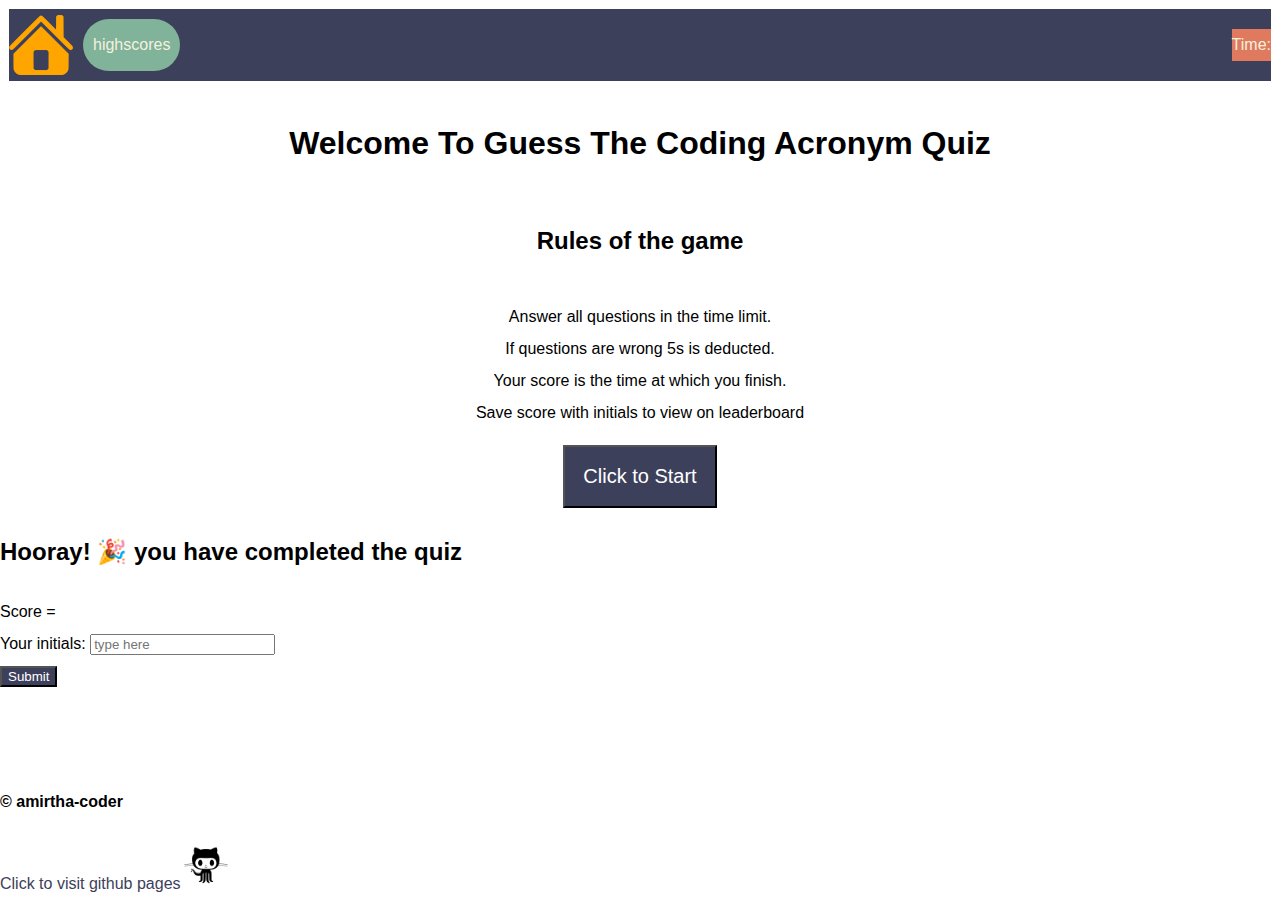
==== index.html @ 27b02e6e "question elements created in javascript" ====
<!DOCTYPE html>
<html lang="en">
  <head>
    <meta charset="UTF-8" />
    <meta http-equiv="X-UA-Compatible" content="IE=edge" />
    <meta name="viewport" content="width=device-width, initial-scale=1.0" />
    <link rel="stylesheet" href="./assets/css/styles.css" />
    <title>Code Quiz</title>
  </head>
  <body class="body-container">
    <header class="header">
      <nav class="nav-container">
        <a href="./index.html" class="home">
          <img src="./assets/images/logo.png" alt="quiz" class="logo-img" />
        </a>
        <a href="./highscores.html" class="highscores">highscores</a>
      </nav>
      <section class="timer"id=timerSection>
          <div id="timerDiv">Time:<span id="timer"> </span></div>
        </section>
    </header>
    <main class="main" id="main">
      <section id="start-section">
        <h1 class="h1">Welcome to guess the coding acronym quiz</h1>
        <div class="start-container">
          <h2>Rules of the game</h2>
          <div class="start-item">
            <ul>
              <li>Answer all questions in the time limit.</li>
              <li>If questions are wrong 5s is deducted.</li>
              <li>Your score is the time at which you finish.</li>
              <li>Save score with initials to view on leaderboard</li>
            </ul>
          </div>
          <div class="start-btn-container">
            <button class="start-btn" id="start-btn">Click to Start</button>
          </div>
        </div>
      </section>
         <!-- <section id="answer-option-section">
        <h2>1. What does HTML stand for?</h2>
        <ul class="answer-options">
          <li class="answer-option">Hypertext Markup Language</li>
          <li class="answer-option">Hypertag Markup Language</li>
          <li class="answer-option">How to move a link</li>
          <li class="answer-option">Hypercool text markup language</li>
          <div></div>
        </ul>
      </section>
      <section id="answer-option-section">
        <h2>2. What does CSS stand for?</h2>
        <ul class="answer-options">
          <li class="answer-option">Cascading Stylesheet</li>
          <li class="answer-option">Cool Styling Shines</li>
          <li class="answer-option">Create Style Sheet</li>
          <li class="answer-option">Cascading StyledSheets</li>
          <div></div>
        </ul>
      </section>
      <section id="answer-option-section">
        <h2>3. What does js stand for?</h2>
        <ul class="answer-options">
          <li class="answer-option">javascript</li>
          <li class="answer-option">jellosandwitch</li>
          <li class="answer-option">javascore</li>
          <li class="answer-option">jqueryscript</li>
        </ul>
        <div></div>
      </section>
      <section id="answer-option-section">
        <h2>4. What does DOM stand for</h2>
        <ul class="answer-options">
          <li class="answer-option">Document Object Model</li>
          <li class="answer-option">Data Object model</li>
          <li class="answer-option">Data Operation Model</li>
          <li class="answer-option">Document Object Model</li>
        </ul>
        <div></div>
      </section>
      <section id="answer-option-section">
        <h2>5. What does API stand for?</h2>
        <ul class="answer-options">
          <li class="answer-option">Application Programming Interface</li>
          <li class="answer-option">Apparent Programming Interface</li>
          <li class="answer-option">Application Pre Interface</li>
          <li class="answer-option">Application Programming Information</li>
        </ul>
        <div id="rightwrong"></div>
      </section> -->
<section class="quiz-complete" id="quiz-complete">
  <h2 class="gameover">Hooray! 🎉 you have completed the quiz</h2>
</section>
      <section class="form-section">
        <form class="id">
          <div class="fill-name-input">Score =</div>
          <label for="initals"> Your initials: </label>
          <input
            type="text"
            id="initials"
            name="initial"
            placeholder="type here"
          />
          <div><button class=submit-btn id=submit-btn type="submit">Submit</button></div>
          <div></div>
        </form>
      </section>
    </main>
    <footer class="footer">
      <h4>&copy amirtha-coder</h4>
      <a class="link-text" href=https://github.com/amirtha-coder a target=”_blank”> Click to visit github pages<img class="githubicon" src="./assets/images/githubicon.png" ></a>
      <script src="./assets/js/index.js"></script>
    </footer>
  </body>
</html>
---- assets/css/styles.css ----
:root {
  /* CSS HEX */
  --eggshell: #f4f1deff;
  --terra-cotta: #e07a5fff;
  --independence: #3d405bff;
  --green-sheen: #81b29aff;
  --deep-champagne: #f2cc8fff;
}

* {
  box-sizing: border-box;
  font-family: Arial, Helvetica, sans-serif;
}

html {
  font-size: 10px;
}

.body-container {
  margin: 0;
  line-height: 2;
  font-size: 1.6rem;
  display: flex;
  flex-direction: column;
  height: 100vh;
}

.header {
  display: flex;
  flex-direction: row;
  justify-content: space-between;
  align-items: center;
  background-color: var(--independence);
  margin: 1vh;
}

.nav-container {
  display: flex;
  flex-direction: row;
  justify-content: space-between;
  align-items: center;
  background-color: var(--independence);
}

.home {
  display: flex;
  align-items: center;
}

.home:hover {
  background-color: var(--eggshell);
}

.highscores:hover {
  background-color: var(--eggshell);
  color: var(--independence);
}

.logo-img {
  width: 6.4rem;
  height: 6.4rem;
  object-fit: contain;
}

.highscores {
  text-decoration: none;
  color: var(--eggshell);
  background-color: var(--green-sheen);
  border-radius: 40rem;
  padding: 1rem;
  margin: 1rem;
}

.timer {
  color: var(--eggshell);
  background-color: var(--terra-cotta);
  display: flex;
  flex-direction: row;
}

.main {
  flex-grow: 2;
}

.h1 {
  text-align: center;
  text-transform: capitalize;
}

.start-btn-container,
.start-container {
  display: flex;
  flex-direction: column;
  justify-content: center;
  align-items: center;
}

.start-item {
  display: flex;
  flex-direction: column;
}

.start-container ul {
  padding-left: 0;
}
.start-container li {
  text-align: center;
  list-style: none;
}

.start-btn {
  text-decoration-style: none;
  background-color: var(--independence);
  color: #ffffff;
  padding: 2vh;
  font-size: 2rem;
}
.start-btn:hover {
  cursor: pointer;
}

.answer-options {
  list-style: none;
  padding-left: 0;
  margin: 0px;
}

.answer-option {
  list-style: none;
  text-decoration-style: none;
  background-color: var(--green-sheen);
  margin: 1rem;
  width: fit-content;
  text-align: center;
  border-radius: 0.4rem;
  padding: 0.5rem;
}

.answer-option:hover,
.submit-btn:hover {
  cursor: pointer;
}

.submit-btn {
  text-decoration: none;
  background-color: var(--independence);
  color: white;
}

.footer {
  display: flex;
  flex-direction: column;
}
.githubicon {
  width: 5rem;
  height: 5rem;
  padding: 0;
}

.link-text {
  text-decoration: none;
  color: var(--independence);
}

@media screen and (max-width: 576px) {
  .header,
  .nav-container {
    display: flex;
    flex-direction: column;
  }
}
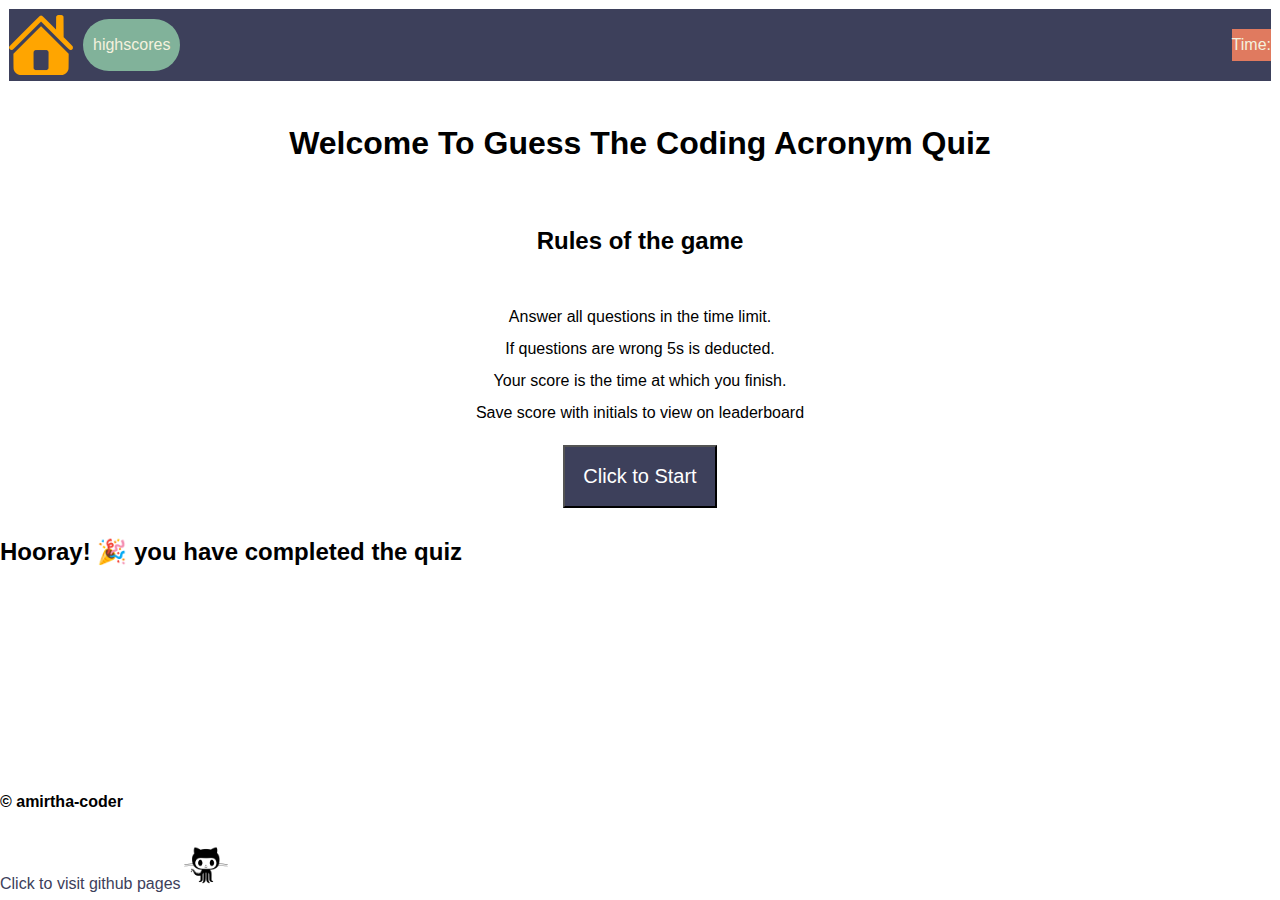
==== commit a18b9417: "form element added" ====
--- a/index.html
+++ b/index.html
@@ -87,11 +87,9 @@
         </ul>
         <div id="rightwrong"></div>
       </section> -->
-<section class="quiz-complete" id="quiz-complete">
-  <h2 class="gameover">Hooray! 🎉 you have completed the quiz</h2>
-</section>
-      <section class="form-section">
-        <form class="id">
+
+      <!-- <section class="form-section">
+        <form>
           <div class="fill-name-input">Score =</div>
           <label for="initals"> Your initials: </label>
           <input
@@ -103,7 +101,10 @@
           <div><button class=submit-btn id=submit-btn type="submit">Submit</button></div>
           <div></div>
         </form>
-      </section>
+      </section>  -->
+      <section class="quiz-complete" id="quiz-complete">
+  <h2 class="gameover">Hooray! 🎉 you have completed the quiz</h2>
+</section>
     </main>
     <footer class="footer">
       <h4>&copy amirtha-coder</h4>
--- a/assets/css/styles.css
+++ b/assets/css/styles.css
@@ -137,16 +137,17 @@
 }
 
 .answer-option:hover,
-.submit-btn:hover {
+.submitbtn:hover {
   cursor: pointer;
 }
 
-.submit-btn {
-  text-decoration: none;
+.submitbtn {
+  text-decoration-style: none;
   background-color: var(--independence);
-  color: white;
+  color: #ffffff;
+  padding: 0.5vh;
+  font-size: 1.4rem;
 }
-
 .footer {
   display: flex;
   flex-direction: column;
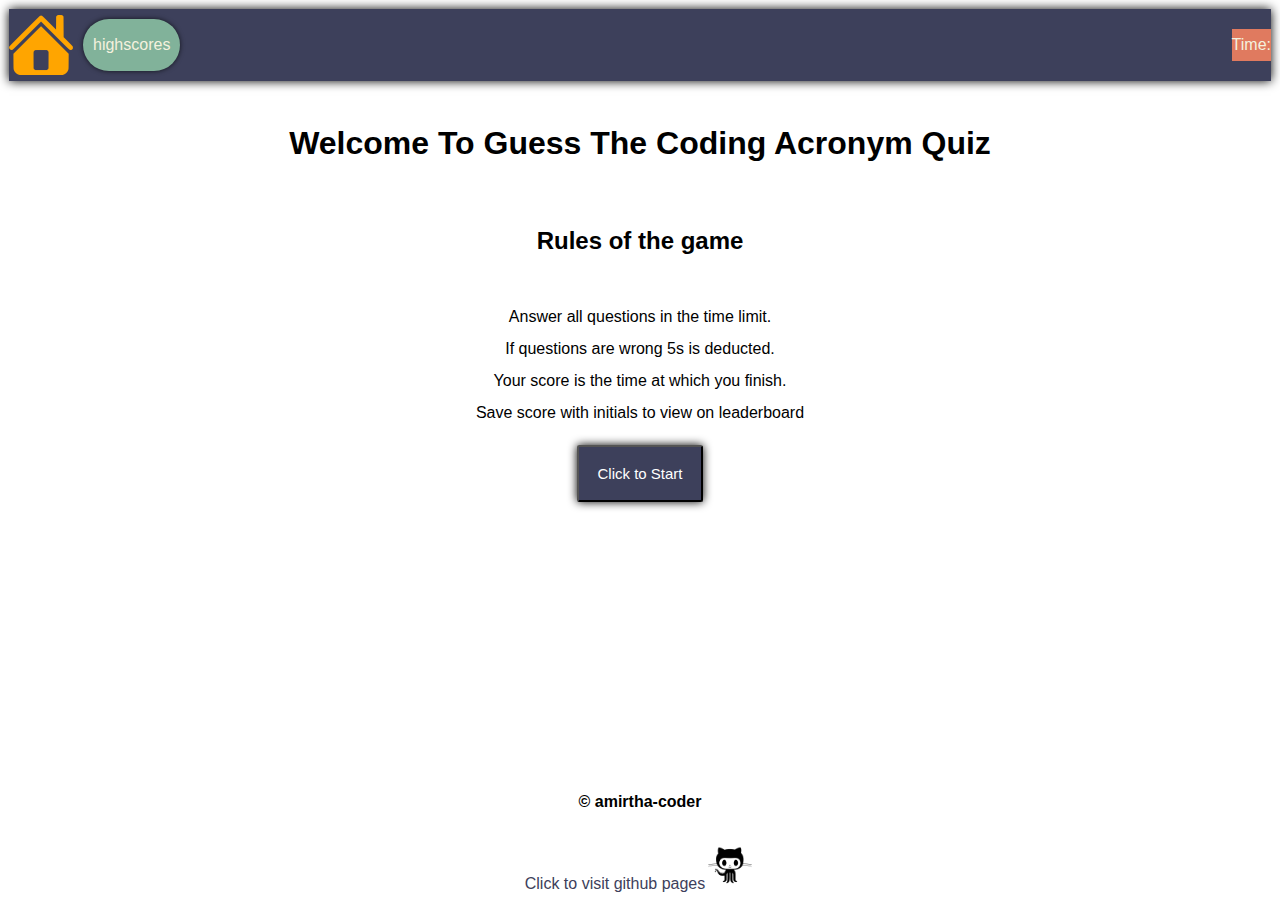
==== commit 24a50fad: "websit recognises correct name" ====
--- a/index.html
+++ b/index.html
@@ -43,7 +43,7 @@
           <li class="answer-option">Hypertext Markup Language</li>
           <li class="answer-option">Hypertag Markup Language</li>
           <li class="answer-option">How to move a link</li>
-          <li class="answer-option">Hypercool text markup language</li>
+          <li class="answer-option">Hypercool `text markup language</li>
           <div></div>
         </ul>
       </section>
@@ -98,13 +98,17 @@
             name="initial"
             placeholder="type here"
           />
+
+
+
+
           <div><button class=submit-btn id=submit-btn type="submit">Submit</button></div>
           <div></div>
         </form>
       </section>  -->
-      <section class="quiz-complete" id="quiz-complete">
+      <!-- <section class="quiz-complete" id="quiz-complete">
   <h2 class="gameover">Hooray! 🎉 you have completed the quiz</h2>
-</section>
+</section> -->
     </main>
     <footer class="footer">
       <h4>&copy amirtha-coder</h4>
--- a/assets/css/styles.css
+++ b/assets/css/styles.css
@@ -32,6 +32,7 @@
   align-items: center;
   background-color: var(--independence);
   margin: 1vh;
+  box-shadow: 0 0 1rem rgba(0, 0, 0, 1.5);
 }
 
 .nav-container {
@@ -69,6 +70,7 @@
   border-radius: 40rem;
   padding: 1rem;
   margin: 1rem;
+  box-shadow: 0 0 0.5rem rgba(0, 0, 0, 0.7);
 }
 
 .timer {
@@ -113,7 +115,14 @@
   background-color: var(--independence);
   color: #ffffff;
   padding: 2vh;
-  font-size: 2rem;
+  font-size: 1.5rem;
+  overflow: hidden;
+  transition: 400ms;
+  color: #fff;
+  background-color: var(--independence);
+  outline: 0;
+  border-radius: 0.25rem;
+  box-shadow: 0 0 1rem rgba(0, 0, 0, 1);
 }
 .start-btn:hover {
   cursor: pointer;
@@ -139,6 +148,7 @@
 .answer-option:hover,
 .submitbtn:hover {
   cursor: pointer;
+  background-color: var(--terra-cotta);
 }
 
 .submitbtn {
@@ -151,6 +161,8 @@
 .footer {
   display: flex;
   flex-direction: column;
+  justify-content: center;
+  align-items: center;
 }
 .githubicon {
   width: 5rem;
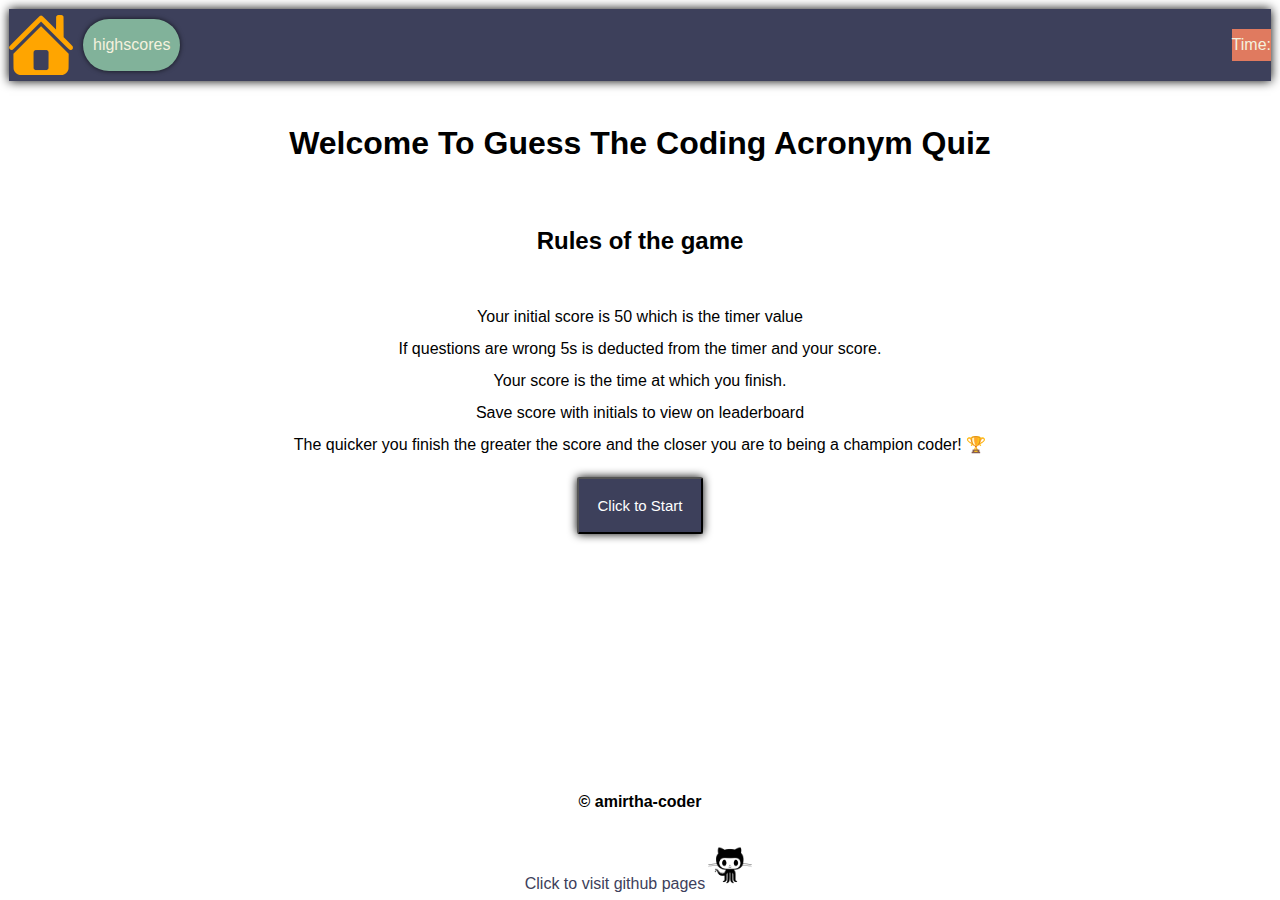
==== commit 3c3a49d5: "readme added" ====
--- a/index.html
+++ b/index.html
@@ -26,10 +26,11 @@
           <h2>Rules of the game</h2>
           <div class="start-item">
             <ul>
-              <li>Answer all questions in the time limit.</li>
-              <li>If questions are wrong 5s is deducted.</li>
+              <li>Your initial score is 50 which is the timer value </li>
+              <li>If questions are wrong 5s is deducted from the timer and your score.</li>
               <li>Your score is the time at which you finish.</li>
               <li>Save score with initials to view on leaderboard</li>
+              <li>The quicker you finish the greater the score and the closer you are to being a champion coder! 🏆 </li>
             </ul>
           </div>
           <div class="start-btn-container">
@@ -88,7 +89,7 @@
         <div id="rightwrong"></div>
       </section> -->
 
-      <!-- <section class="form-section">
+      <!-- <section>
         <form>
           <div class="fill-name-input">Score =</div>
           <label for="initals"> Your initials: </label>
--- a/assets/css/styles.css
+++ b/assets/css/styles.css
@@ -11,11 +11,11 @@
   box-sizing: border-box;
   font-family: Arial, Helvetica, sans-serif;
 }
-
+/* set default html to 10px */
 html {
   font-size: 10px;
 }
-
+/* body container to ensure that main is twice the size of footer and header */
 .body-container {
   margin: 0;
   line-height: 2;
@@ -24,7 +24,7 @@
   flex-direction: column;
   height: 100vh;
 }
-
+/* header and nav elements */
 .header {
   display: flex;
   flex-direction: row;
@@ -47,7 +47,7 @@
   display: flex;
   align-items: center;
 }
-
+/* pseudoclasses for nav elements  */
 .home:hover {
   background-color: var(--eggshell);
 }
@@ -80,15 +80,17 @@
   flex-direction: row;
 }
 
+/* main elements */
 .main {
   flex-grow: 2;
 }
 
+/* starter section */
 .h1 {
   text-align: center;
   text-transform: capitalize;
 }
-
+/* css for start btn */
 .start-btn-container,
 .start-container {
   display: flex;
@@ -116,7 +118,6 @@
   color: #ffffff;
   padding: 2vh;
   font-size: 1.5rem;
-  overflow: hidden;
   transition: 400ms;
   color: #fff;
   background-color: var(--independence);
@@ -128,6 +129,7 @@
   cursor: pointer;
 }
 
+/* answer options  in quiz */
 .answer-options {
   list-style: none;
   padding-left: 0;
@@ -139,12 +141,15 @@
   text-decoration-style: none;
   background-color: var(--green-sheen);
   margin: 1rem;
+  transition: 400ms;
   width: fit-content;
   text-align: center;
   border-radius: 0.4rem;
   padding: 0.5rem;
+  box-shadow: 0 0 0.4rem rgba(0, 0, 0, 0.5);
 }
 
+/* pseudo classed for answer options */
 .answer-option:hover,
 .submitbtn:hover {
   cursor: pointer;
@@ -156,8 +161,16 @@
   background-color: var(--independence);
   color: #ffffff;
   padding: 0.5vh;
+  margin: 1rem;
   font-size: 1.4rem;
+  box-shadow: 0 0 0.4rem rgba(0, 0, 0, 0.5);
 }
+
+/* form section when quiz is complete */
+.form-section {
+  margin: 1rem;
+}
+
 .footer {
   display: flex;
   flex-direction: column;
@@ -174,7 +187,7 @@
   text-decoration: none;
   color: var(--independence);
 }
-
+/* media queries for mobile viewport to make it responsive */
 @media screen and (max-width: 576px) {
   .header,
   .nav-container {
